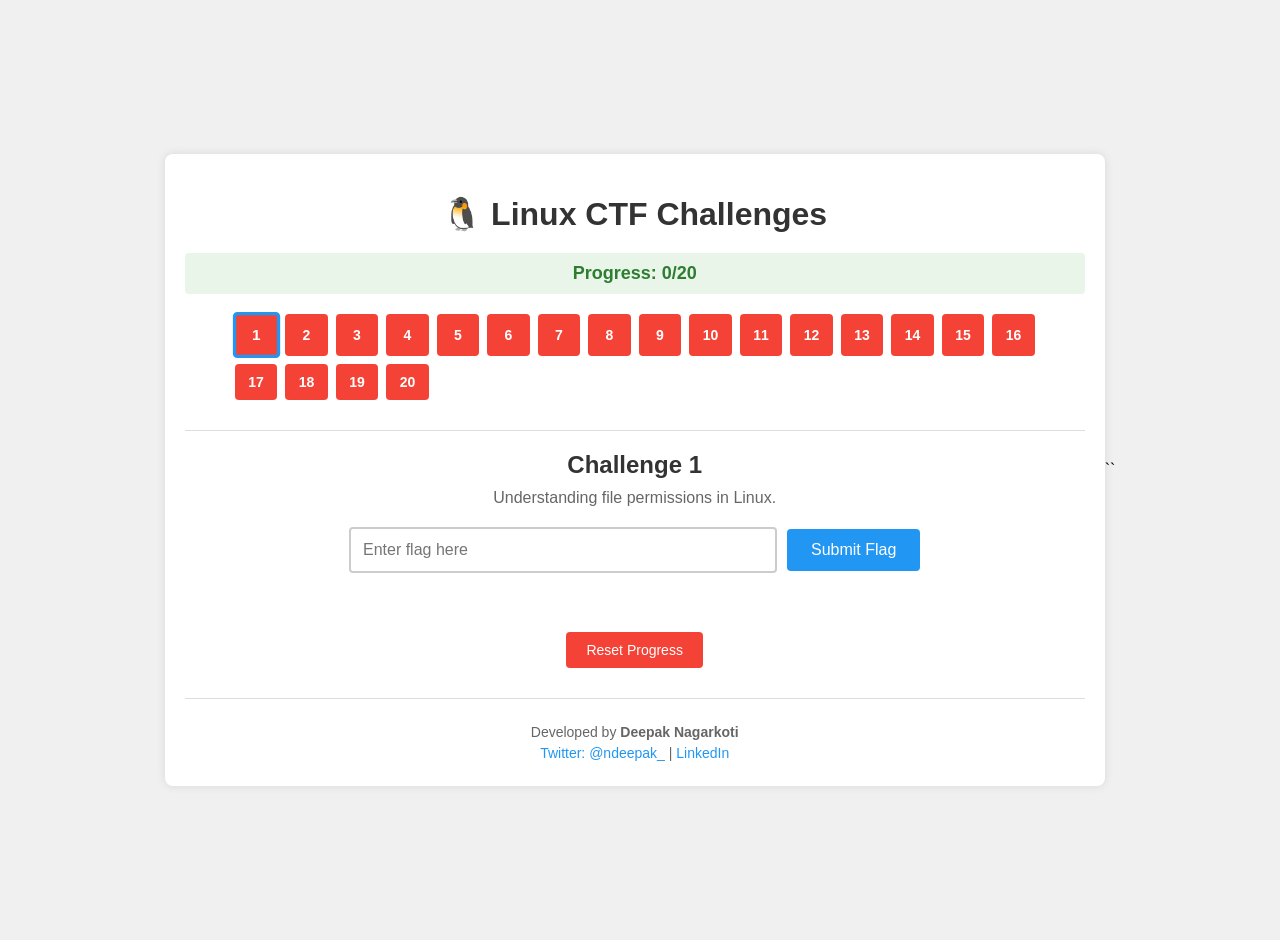
==== index.html @ d856f348 "building linux basic ctf" ====
<!DOCTYPE html>
<html lang="en">
<head>
  <meta charset="UTF-8">
  <title>Linux CTF – Flag Checker</title>
  <link rel="stylesheet" href="style.css">
</head>
<body>

  <div class="container">
    <h1>🐧 Linux CTF Challenges</h1>

    <div id="progress" class="progress-bar"></div>

    <div id="challenge-grid">
      <!-- Challenge buttons will be populated here -->
    </div>

    <div class="challenge-area">
      <h2 id="challenge-title">Select a Challenge</h2>
      <p id="challenge-description"></p>

      <div class="input-section">
        <input type="text" id="flagInput" placeholder="Enter flag here">
        <button onclick="submitFlag()">Submit Flag</button>
      </div>

      <p id="message" class="message"></p>
    </div>

    <button onclick="resetProgress()" class="reset">Reset Progress</button>

    <footer class="developer-info">
      <p>Developed by <strong>Deepak Nagarkoti</strong></p>
      <p>
        <a href="https://twitter.com/ndeepak_" target="_blank">Twitter: @ndeepak_</a> |
        <a href="https://www.linkedin.com/in/nagarkotideepak9" target="_blank">LinkedIn</a>
      </p>
    </footer>
  </div>

  <script src="script.js"></script>
</body>
</html>
``
---- style.css ----
body {
  font-family: Arial, sans-serif;
  background-color: #f0f0f0;
  margin: 0;
  padding: 20px;
  display: flex;
  justify-content: center;
  align-items: center;
  min-height: 100vh;
}

.container {
  background-color: white;
  padding: 20px;
  border-radius: 8px;
  box-shadow: 0 0 10px rgba(0,0,0,0.1);
  max-width: 900px;
  width: 100%;
}

h1 {
  text-align: center;
  color: #333;
  margin-bottom: 20px;
}

.progress-bar {
  text-align: center;
  font-weight: bold;
  font-size: 18px;
  margin-bottom: 20px;
  padding: 10px;
  background-color: #e8f5e8;
  border-radius: 4px;
  color: #2e7d32;
}

#challenge-grid {
  display: grid;
  grid-template-columns: repeat(auto-fit, minmax(40px, 1fr));
  gap: 8px;
  margin-bottom: 30px;
  max-width: 800px;
  margin-left: auto;
  margin-right: auto;
}

#challenge-grid button {
  padding: 10px;
  border: none;
  border-radius: 4px;
  cursor: pointer;
  font-size: 14px;
  font-weight: bold;
  transition: all 0.2s;
}

#challenge-grid button.solved {
  background-color: #4CAF50;
  color: white;
}

#challenge-grid button.unsolved {
  background-color: #f44336;
  color: white;
}

#challenge-grid button.selected {
  border: 3px solid #2196F3;
  transform: scale(1.1);
}

.challenge-area {
  text-align: center;
  border-top: 1px solid #ddd;
  padding-top: 20px;
}

.challenge-area h2 {
  margin: 0 0 10px 0;
  color: #333;
}

.challenge-area p {
  margin: 0 0 20px 0;
  color: #666;
  max-width: 600px;
  margin-left: auto;
  margin-right: auto;
}

.input-section {
  display: flex;
  justify-content: center;
  align-items: center;
  gap: 10px;
  margin-bottom: 15px;
}

#flagInput {
  flex: 1;
  max-width: 400px;
  padding: 12px;
  border: 2px solid #ccc;
  border-radius: 4px;
  font-size: 16px;
}

#flagInput:focus {
  border-color: #2196F3;
  outline: none;
}

button {
  padding: 12px 24px;
  background-color: #2196F3;
  color: white;
  border: none;
  border-radius: 4px;
  cursor: pointer;
  font-size: 16px;
  transition: background-color 0.2s;
}

button:hover {
  background-color: #0b7dda;
}

.message {
  font-weight: bold;
  font-size: 16px;
  min-height: 24px;
  margin: 10px 0;
}

.reset {
  display: block;
  margin: 20px auto 0;
  padding: 10px 20px;
  background-color: #f44336;
  color: white;
  border: none;
  border-radius: 4px;
  cursor: pointer;
  font-size: 14px;
}

.reset:hover {
  background-color: #d32f2f;
}

.developer-info {
  margin-top: 30px;
  padding-top: 20px;
  border-top: 1px solid #ddd;
  text-align: center;
  color: #666;
  font-size: 14px;
}

.developer-info p {
  margin: 5px 0;
}

.developer-info a {
  color: #2196F3;
  text-decoration: none;
}

.developer-info a:hover {
  text-decoration: underline;
}
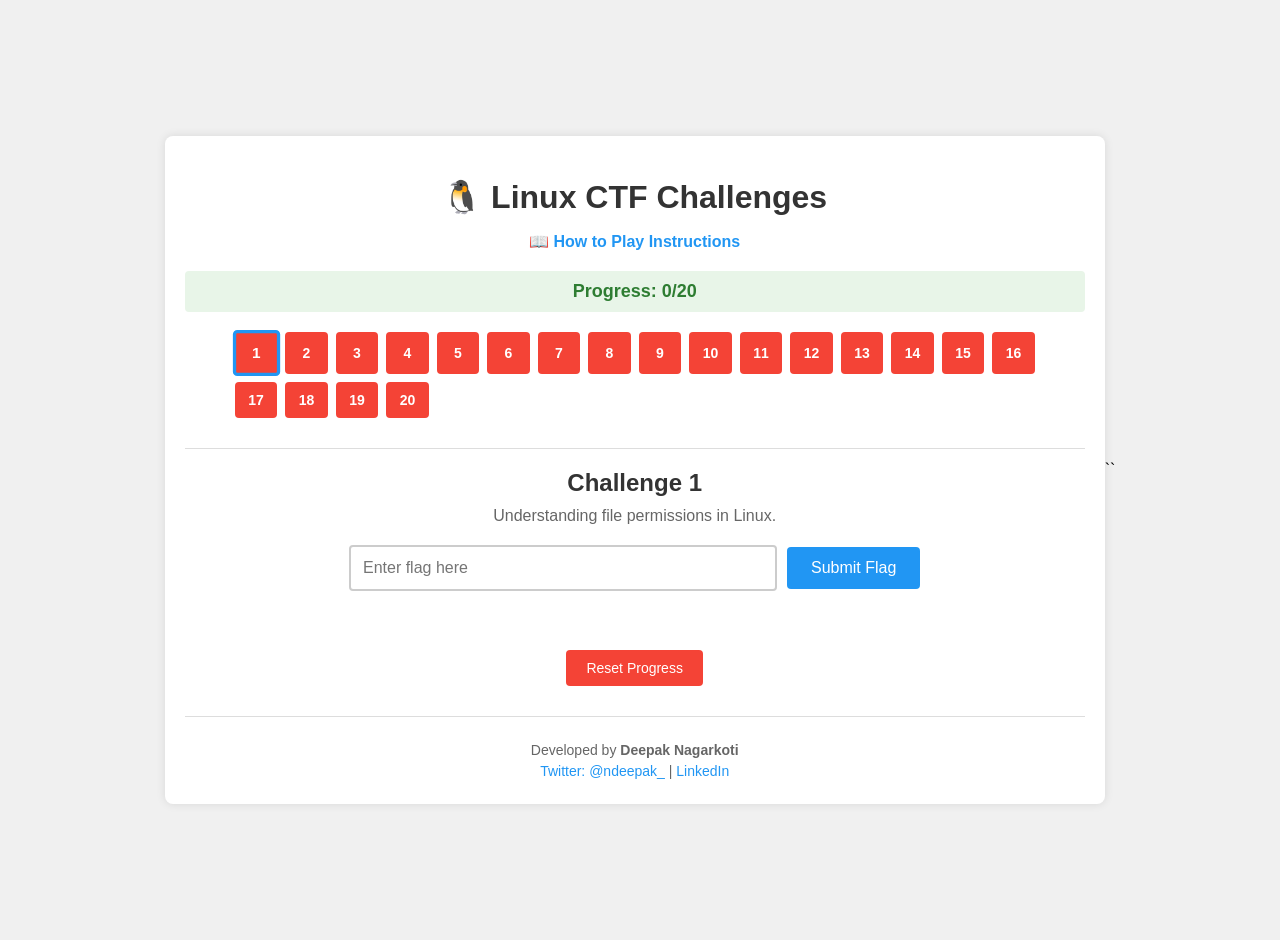
==== commit 63228cc2: "instructions to play added" ====
--- a/index.html
+++ b/index.html
@@ -9,6 +9,7 @@
 
   <div class="container">
     <h1>🐧 Linux CTF Challenges</h1>
+    <p class="instructions-link"><a href="instructions.html" target="_blank">📖 How to Play Instructions</a></p>
 
     <div id="progress" class="progress-bar"></div>
 
--- a/style.css
+++ b/style.css
@@ -21,7 +21,22 @@
 h1 {
   text-align: center;
   color: #333;
+  margin-bottom: 10px;
+}
+
+.instructions-link {
+  text-align: center;
   margin-bottom: 20px;
+}
+
+.instructions-link a {
+  color: #2196F3;
+  text-decoration: none;
+  font-weight: bold;
+}
+
+.instructions-link a:hover {
+  text-decoration: underline;
 }
 
 .progress-bar {
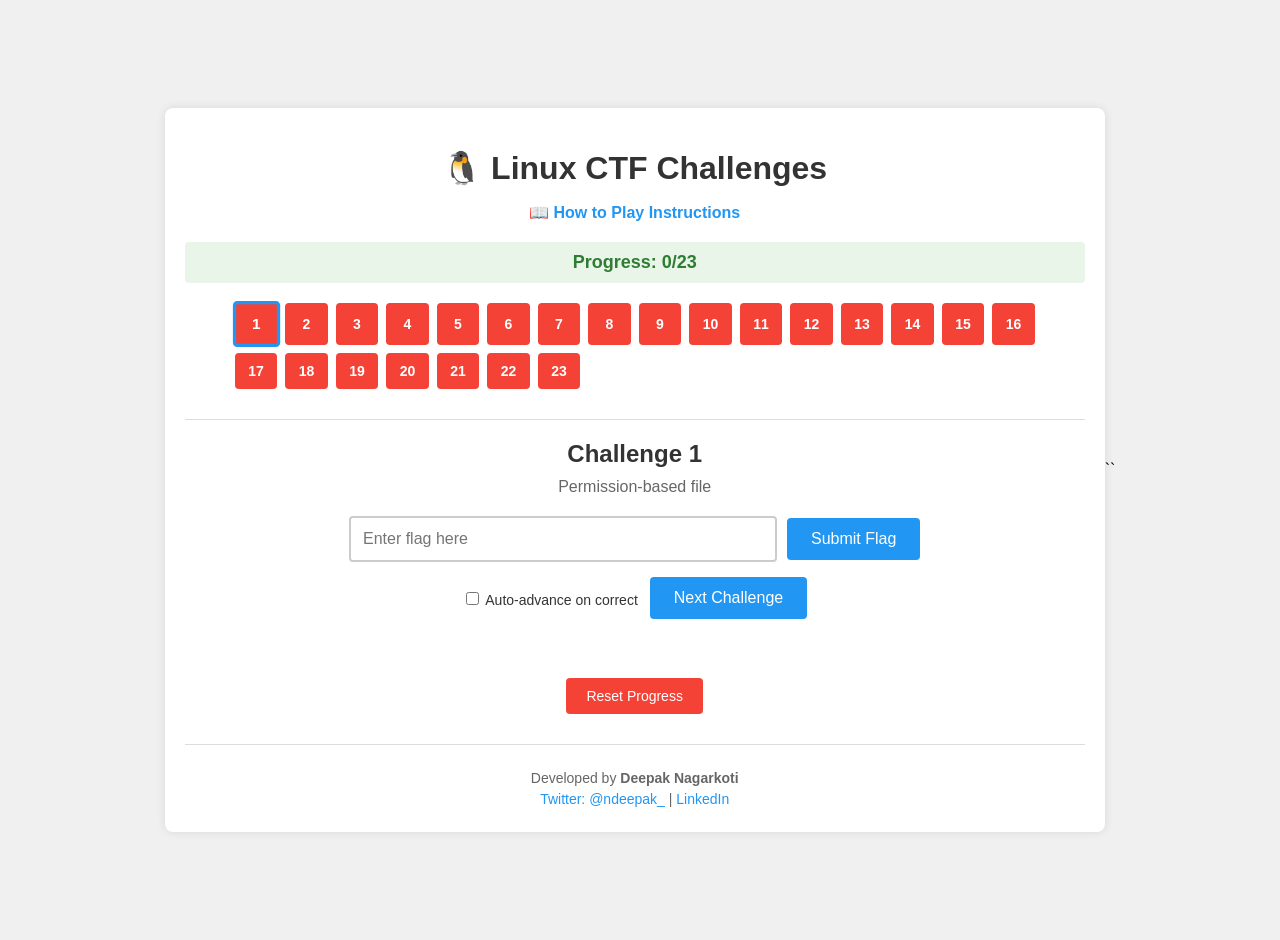
==== commit 12ba1c94: "updates" ====
--- a/index.html
+++ b/index.html
@@ -26,7 +26,13 @@
         <button onclick="submitFlag()">Submit Flag</button>
       </div>
 
+      <div class="next-controls">
+        <label><input type="checkbox" id="autoAdvance" onchange="toggleAutoAdvance()"> Auto-advance on correct</label>
+        <button onclick="gotoNextChallenge()" id="nextBtn">Next Challenge</button>
+      </div>
+
       <p id="message" class="message"></p>
+      <p id="congrats" class="congrats hidden">🎉 Congratulations! All challenges solved! 🎉</p>
     </div>
 
     <button onclick="resetProgress()" class="reset">Reset Progress</button>
--- a/style.css
+++ b/style.css
@@ -85,6 +85,36 @@
   transform: scale(1.1);
 }
 
+.next-controls {
+  display: flex;
+  justify-content: center;
+  gap: 12px;
+  margin-bottom: 15px;
+  align-items: center;
+}
+
+.next-controls label {
+  font-size: 14px;
+  color: #333;
+}
+
+.congrats {
+  font-size: 20px;
+  color: #ff5ca3;
+  font-weight: 900;
+  margin-top: 12px;
+  animation: sparkle 1.6s ease-in-out infinite;
+}
+
+.hidden {
+  display: none;
+}
+
+@keyframes sparkle {
+  0%, 100% { text-shadow: 0 0 4px #ff5ca3, 0 0 24px #ffadff; }
+  50% { text-shadow: 0 0 8px #ff5ca3, 0 0 40px #ffd4ff; }
+}
+
 .challenge-area {
   text-align: center;
   border-top: 1px solid #ddd;
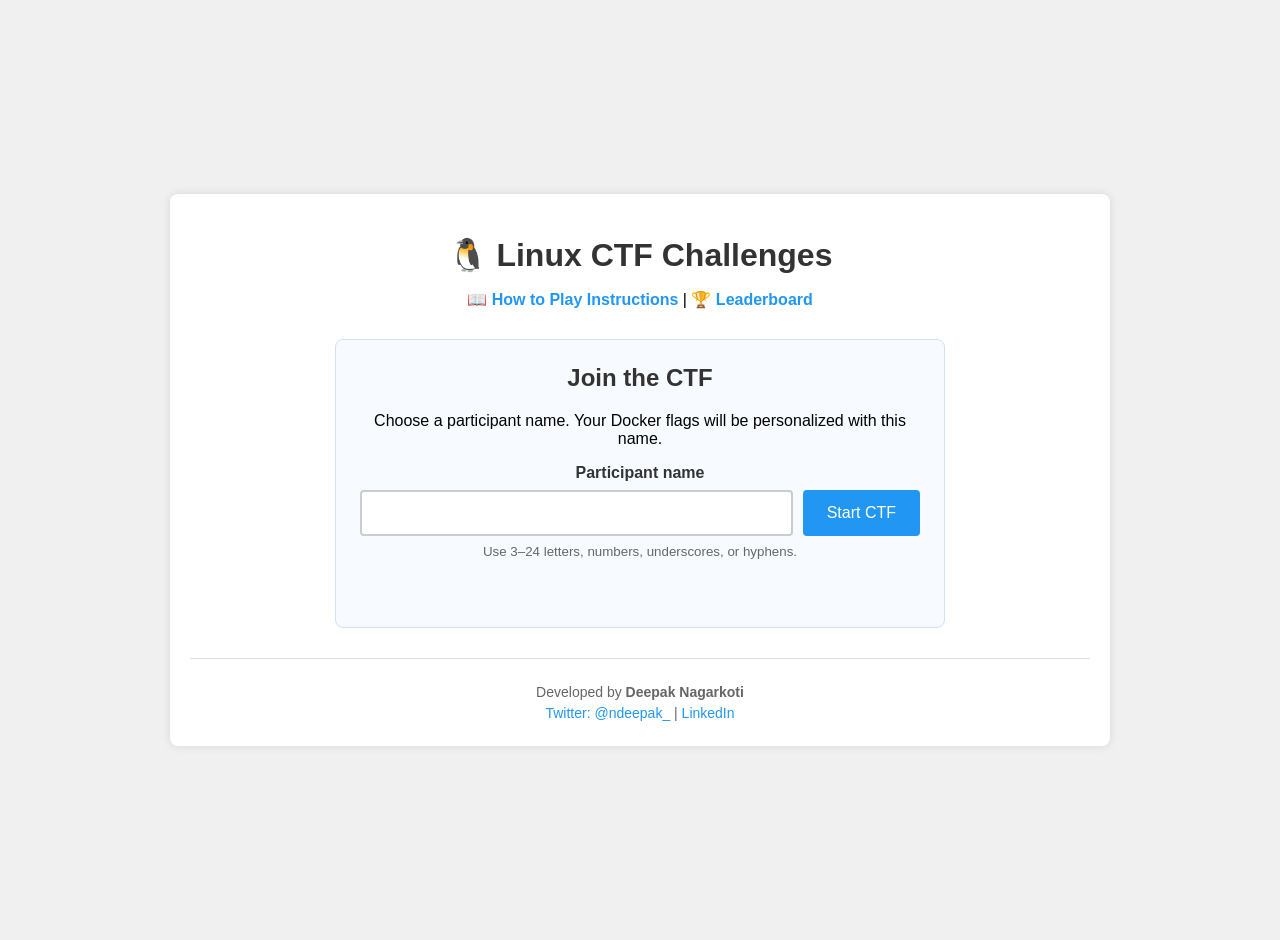
==== commit ba488783: "Add GitHub-backed CTF leaderboard Add participant completion submission flow, GitHub Actions validat" ====
--- a/index.html
+++ b/index.html
@@ -6,20 +6,40 @@
   <link rel="stylesheet" href="style.css">
 </head>
 <body>
+  <div class="container">
 
-  <div class="container">
     <h1>🐧 Linux CTF Challenges</h1>
-    <p class="instructions-link"><a href="instructions.html" target="_blank">📖 How to Play Instructions</a></p>
+    <p class="instructions-link"><a href="instructions.html" target="_blank">📖 How to Play Instructions</a> <span>|</span> <a href="leaderboard.html">🏆 Leaderboard</a></p>
 
-    <div id="progress" class="progress-bar"></div>
+    <section id="signup" class="signup-card">
+      <h2>Join the CTF</h2>
+      <p>Choose a participant name. Your Docker flags will be personalized with this name.</p>
+      <form id="signupForm">
+        <label for="participantName">Participant name</label>
+        <div class="signup-input">
+          <input type="text" id="participantName" minlength="3" maxlength="24" pattern="[A-Za-z0-9_\-]+" autocomplete="off" required>
+          <button type="submit">Start CTF</button>
+        </div>
+        <small>Use 3–24 letters, numbers, underscores, or hyphens.</small>
+      </form>
+      <p id="signupMessage" class="message"></p>
+    </section>
 
-    <div id="challenge-grid">
-      <!-- Challenge buttons will be populated here -->
-    </div>
+    <div id="game" class="hidden">
+      <div class="participant-bar">
+        <span>Participant: <strong id="participantLabel"></strong></span>
+        <button onclick="changeParticipant()" class="secondary">Change name</button>
+      </div>
 
-    <div class="challenge-area">
-      <h2 id="challenge-title">Select a Challenge</h2>
-      <p id="challenge-description"></p>
+      <div id="progress" class="progress-bar"></div>
+
+      <div id="challenge-grid">
+        <!-- Challenge buttons will be populated here -->
+      </div>
+
+      <div class="challenge-area">
+        <h2 id="challenge-title">Select a Challenge</h2>
+        <p id="challenge-description"></p>
 
       <div class="input-section">
         <input type="text" id="flagInput" placeholder="Enter flag here">
@@ -32,10 +52,11 @@
       </div>
 
       <p id="message" class="message"></p>
-      <p id="congrats" class="congrats hidden">🎉 Congratulations! All challenges solved! 🎉</p>
+        <p id="congrats" class="congrats hidden">🎉 Congratulations! All challenges solved! <a href="leaderboard.html">View leaderboard</a></p>
+      </div>
+
+      <button onclick="resetProgress()" class="reset">Reset Progress</button>
     </div>
-
-    <button onclick="resetProgress()" class="reset">Reset Progress</button>
 
     <footer class="developer-info">
       <p>Developed by <strong>Deepak Nagarkoti</strong></p>
@@ -49,4 +70,3 @@
   <script src="script.js"></script>
 </body>
 </html>
-``
--- a/style.css
+++ b/style.css
@@ -18,6 +18,63 @@
   width: 100%;
 }
 
+.signup-card {
+  max-width: 560px;
+  margin: 30px auto;
+  padding: 24px;
+  background: #f7fbff;
+  border: 1px solid #cfe3f5;
+  border-radius: 8px;
+  text-align: center;
+}
+
+.signup-card h2 {
+  margin-top: 0;
+  color: #333;
+}
+
+.signup-card label {
+  display: block;
+  margin-bottom: 8px;
+  font-weight: bold;
+  color: #333;
+}
+
+.signup-input {
+  display: flex;
+  gap: 10px;
+  justify-content: center;
+}
+
+#participantName {
+  flex: 1;
+  min-width: 0;
+  padding: 12px;
+  border: 2px solid #ccc;
+  border-radius: 4px;
+  font-size: 16px;
+}
+
+.signup-card small {
+  display: block;
+  margin-top: 8px;
+  color: #666;
+}
+
+.participant-bar {
+  display: flex;
+  justify-content: space-between;
+  align-items: center;
+  margin-bottom: 16px;
+  color: #444;
+}
+
+.secondary {
+  padding: 8px 12px;
+  background-color: #607d8b;
+  font-size: 14px;
+}
+
 h1 {
   text-align: center;
   color: #333;
@@ -37,6 +94,43 @@
 
 .instructions-link a:hover {
   text-decoration: underline;
+}
+
+.leaderboard-note {
+  text-align: center;
+  color: #666;
+}
+
+.table-wrap {
+  margin-top: 28px;
+  overflow-x: auto;
+}
+
+table {
+  width: 100%;
+  border-collapse: collapse;
+  color: #333;
+}
+
+th,
+td {
+  padding: 14px 12px;
+  border-bottom: 1px solid #ddd;
+  text-align: left;
+}
+
+th {
+  background: #e8f5e8;
+  color: #2e7d32;
+}
+
+tr:first-child td {
+  background: #fff8e1;
+}
+
+.empty-leaderboard {
+  text-align: center;
+  color: #666;
 }
 
 .progress-bar {
@@ -171,6 +265,10 @@
   background-color: #0b7dda;
 }
 
+.secondary:hover {
+  background-color: #455a64;
+}
+
 .message {
   font-weight: bold;
   font-size: 16px;
@@ -214,4 +312,19 @@
 
 .developer-info a:hover {
   text-decoration: underline;
+}
+
+@media (max-width: 600px) {
+  .signup-input,
+  .input-section,
+  .next-controls {
+    flex-direction: column;
+  }
+
+  .signup-input button,
+  #flagInput {
+    width: 100%;
+    max-width: none;
+    box-sizing: border-box;
+  }
 }
